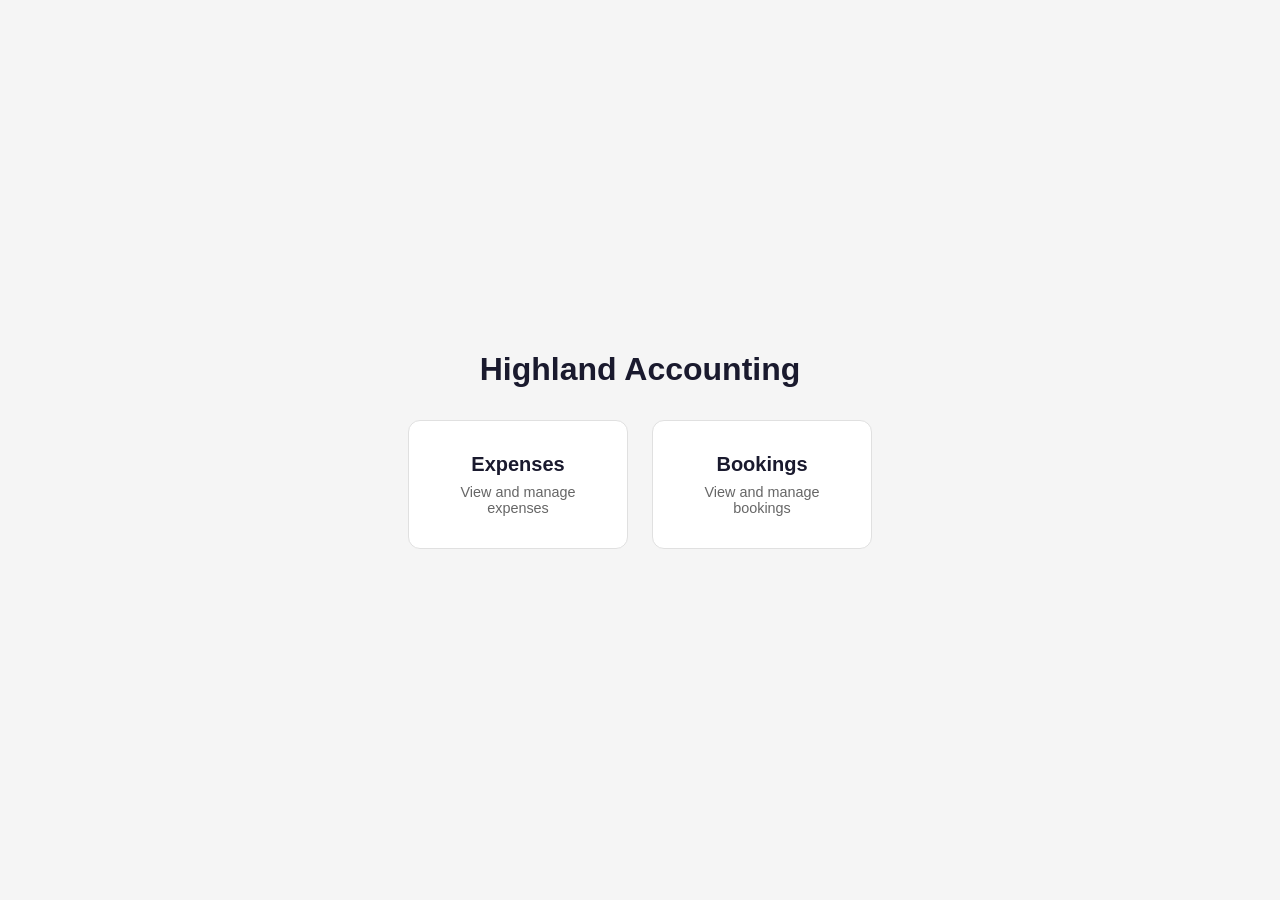
==== index.html @ dd103ff8 "Add initial site with home, expenses, and bookings pages" ====
<!DOCTYPE html>
<html lang="en">
<head>
  <meta charset="UTF-8">
  <meta name="viewport" content="width=device-width, initial-scale=1.0">
  <title>Highland Accounting</title>
  <link rel="stylesheet" href="style.css">
</head>
<body>
  <div class="container">
    <h1>Highland Accounting</h1>
    <nav>
      <a href="expenses.html" class="card">
        <h2>Expenses</h2>
        <p>View and manage expenses</p>
      </a>
      <a href="bookings.html" class="card">
        <h2>Bookings</h2>
        <p>View and manage bookings</p>
      </a>
    </nav>
  </div>
</body>
</html>
---- style.css ----
* {
  margin: 0;
  padding: 0;
  box-sizing: border-box;
}

body {
  font-family: -apple-system, BlinkMacSystemFont, 'Segoe UI', Roboto, sans-serif;
  background: #f5f5f5;
  color: #333;
  min-height: 100vh;
  display: flex;
  align-items: center;
  justify-content: center;
}

.container {
  max-width: 600px;
  width: 100%;
  padding: 2rem;
  text-align: center;
}

h1 {
  font-size: 2rem;
  margin-bottom: 2rem;
  color: #1a1a2e;
}

nav {
  display: flex;
  gap: 1.5rem;
  justify-content: center;
  flex-wrap: wrap;
}

.card {
  display: block;
  background: #fff;
  border: 1px solid #e0e0e0;
  border-radius: 12px;
  padding: 2rem;
  width: 220px;
  text-decoration: none;
  color: #333;
  transition: box-shadow 0.2s, transform 0.2s;
}

.card:hover {
  box-shadow: 0 4px 16px rgba(0,0,0,0.1);
  transform: translateY(-2px);
}

.card h2 {
  font-size: 1.25rem;
  margin-bottom: 0.5rem;
  color: #1a1a2e;
}

.card p {
  font-size: 0.9rem;
  color: #666;
}

.back {
  display: inline-block;
  margin-bottom: 1.5rem;
  color: #555;
  text-decoration: none;
  font-size: 0.95rem;
}

.back:hover {
  color: #1a1a2e;
}

p {
  color: #666;
  font-size: 1rem;
}
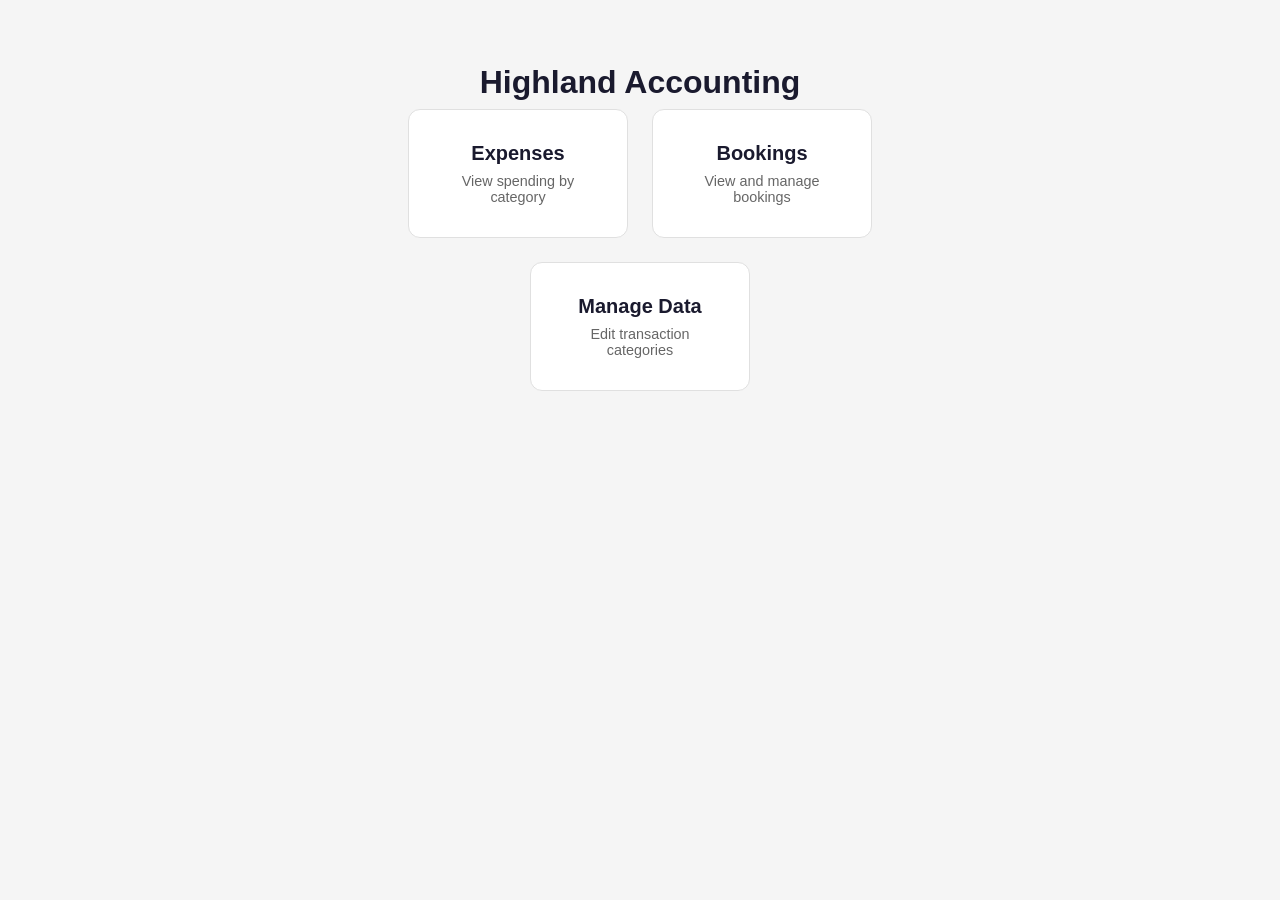
==== commit ce95f6f0: "Add manage page, move data to JSON, support category editing" ====
--- a/index.html
+++ b/index.html
@@ -12,12 +12,16 @@
     <nav>
       <a href="expenses.html" class="card">
         <h2>Expenses</h2>
-        <p>View and manage expenses</p>
+        <p>View spending by category</p>
       </a>
       <a href="bookings.html" class="card">
         <h2>Bookings</h2>
         <p>View and manage bookings</p>
       </a>
+      <a href="manage.html" class="card">
+        <h2>Manage Data</h2>
+        <p>Edit transaction categories</p>
+      </a>
     </nav>
   </div>
 </body>
--- a/style.css
+++ b/style.css
@@ -10,8 +10,9 @@
   color: #333;
   min-height: 100vh;
   display: flex;
-  align-items: center;
+  align-items: flex-start;
   justify-content: center;
+  padding: 2rem 1rem;
 }
 
 .container {
@@ -21,10 +22,21 @@
   text-align: center;
 }
 
+.container.wide {
+  max-width: 900px;
+  text-align: left;
+}
+
 h1 {
   font-size: 2rem;
-  margin-bottom: 2rem;
-  color: #1a1a2e;
+  margin-bottom: 0.5rem;
+  color: #1a1a2e;
+}
+
+.subtitle {
+  color: #888;
+  margin-bottom: 1.5rem;
+  font-size: 0.95rem;
 }
 
 nav {
@@ -74,7 +86,390 @@
   color: #1a1a2e;
 }
 
+/* Filters */
+.filters {
+  display: flex;
+  flex-wrap: wrap;
+  gap: 0.5rem;
+  margin-bottom: 1.5rem;
+  align-items: center;
+}
+
+.filter-btn {
+  padding: 0.45rem 1rem;
+  border: 1px solid #ddd;
+  background: #fff;
+  border-radius: 6px;
+  cursor: pointer;
+  font-size: 0.85rem;
+  color: #555;
+  transition: all 0.15s;
+}
+
+.filter-btn:hover {
+  border-color: #1a1a2e;
+  color: #1a1a2e;
+}
+
+.filter-btn.active {
+  background: #1a1a2e;
+  color: #fff;
+  border-color: #1a1a2e;
+}
+
+.custom-range {
+  display: flex;
+  align-items: center;
+  gap: 0.4rem;
+  margin-left: auto;
+}
+
+.custom-range input[type="date"] {
+  padding: 0.4rem 0.5rem;
+  border: 1px solid #ddd;
+  border-radius: 6px;
+  font-size: 0.82rem;
+  color: #555;
+}
+
+.custom-range span {
+  color: #999;
+  font-size: 0.82rem;
+}
+
+/* Summary bar */
+.summary-bar {
+  display: flex;
+  justify-content: space-between;
+  align-items: center;
+  background: #fff;
+  border: 1px solid #e0e0e0;
+  border-radius: 10px;
+  padding: 1rem 1.5rem;
+  margin-bottom: 1.5rem;
+}
+
+.summary-total {
+  font-size: 1.1rem;
+  color: #333;
+}
+
+.summary-total strong {
+  font-size: 1.4rem;
+  color: #1a1a2e;
+}
+
+.summary-count {
+  color: #888;
+  font-size: 0.9rem;
+}
+
+.summary-period {
+  color: #aaa;
+  font-size: 0.85rem;
+  font-style: italic;
+}
+
+/* Category rows */
+.cat-row {
+  background: #fff;
+  border: 1px solid #ececec;
+  border-radius: 8px;
+  padding: 0.9rem 1.2rem;
+  margin-bottom: 0.6rem;
+}
+
+.cat-header {
+  display: flex;
+  align-items: center;
+  margin-bottom: 0.4rem;
+  cursor: pointer;
+  user-select: none;
+}
+
+.cat-header:hover .cat-name {
+  color: #3a3a5e;
+}
+
+.cat-toggle {
+  font-size: 0.7rem;
+  margin-right: 0.6rem;
+  color: #aaa;
+  width: 12px;
+}
+
+.cat-name {
+  font-weight: 600;
+  font-size: 0.92rem;
+  color: #1a1a2e;
+  flex: 1;
+  transition: color 0.15s;
+}
+
+.cat-meta {
+  color: #aaa;
+  font-size: 0.8rem;
+  margin-right: 1rem;
+}
+
+.cat-amount {
+  font-weight: 700;
+  font-size: 0.95rem;
+  color: #1a1a2e;
+  font-variant-numeric: tabular-nums;
+}
+
+.cat-amount.negative {
+  color: #c0392b;
+}
+
+.cat-bar-bg {
+  height: 6px;
+  background: #f0f0f0;
+  border-radius: 3px;
+  overflow: hidden;
+}
+
+.cat-bar {
+  height: 100%;
+  background: linear-gradient(90deg, #1a1a2e, #3a3a5e);
+  border-radius: 3px;
+  transition: width 0.3s ease;
+}
+
+/* Drill-down detail table */
+.cat-detail {
+  margin-top: 0.75rem;
+  border-top: 1px solid #f0f0f0;
+  padding-top: 0.75rem;
+}
+
+.cat-detail table {
+  width: 100%;
+  border-collapse: collapse;
+}
+
+.cat-detail thead {
+  background: #f7f7f7;
+}
+
+.cat-detail th {
+  padding: 0.5rem 0.75rem;
+  text-align: left;
+  font-weight: 600;
+  font-size: 0.78rem;
+  text-transform: uppercase;
+  letter-spacing: 0.03em;
+  color: #888;
+  border-bottom: 1px solid #eee;
+}
+
+.cat-detail td {
+  padding: 0.4rem 0.75rem;
+  font-size: 0.85rem;
+  border-bottom: 1px solid #f5f5f5;
+  color: #444;
+}
+
+.cat-detail tbody tr:hover {
+  background: #fafafa;
+}
+
+.cat-detail .amount,
+.amount {
+  text-align: right;
+  font-variant-numeric: tabular-nums;
+}
+
+.cat-detail th.amount {
+  text-align: right;
+}
+
+.negative {
+  color: #c0392b;
+}
+
+.footer-note {
+  text-align: center;
+  color: #aaa;
+  font-size: 0.8rem;
+  margin-top: 1.5rem;
+}
+
 p {
   color: #666;
   font-size: 1rem;
+}
+
+/* Manage page */
+.manage-toolbar {
+  display: flex;
+  justify-content: space-between;
+  align-items: center;
+  flex-wrap: wrap;
+  gap: 0.75rem;
+  margin-bottom: 1rem;
+}
+
+.manage-search input {
+  padding: 0.5rem 0.75rem;
+  border: 1px solid #ddd;
+  border-radius: 6px;
+  font-size: 0.9rem;
+  width: 300px;
+  max-width: 100%;
+}
+
+.manage-info {
+  display: flex;
+  align-items: center;
+  gap: 0.5rem;
+  color: #888;
+  font-size: 0.85rem;
+}
+
+.manage-table-wrap {
+  background: #fff;
+  border: 1px solid #e0e0e0;
+  border-radius: 10px;
+  overflow: hidden;
+  margin-bottom: 1rem;
+  max-height: 70vh;
+  overflow-y: auto;
+}
+
+#txnTable {
+  width: 100%;
+  border-collapse: collapse;
+}
+
+#txnTable thead {
+  background: #1a1a2e;
+  color: #fff;
+  position: sticky;
+  top: 0;
+  z-index: 1;
+}
+
+#txnTable th {
+  padding: 0.7rem 1rem;
+  text-align: left;
+  font-weight: 600;
+  font-size: 0.82rem;
+  text-transform: uppercase;
+  letter-spacing: 0.03em;
+}
+
+#txnTable td {
+  padding: 0.55rem 1rem;
+  font-size: 0.88rem;
+  border-bottom: 1px solid #f0f0f0;
+}
+
+.txn-row {
+  cursor: pointer;
+  transition: background 0.1s;
+}
+
+.txn-row:hover {
+  background: #f0f4ff;
+}
+
+.txn-row.edited {
+  background: #fffbe6;
+}
+
+.txn-row.edited:hover {
+  background: #fff3c4;
+}
+
+.edit-badge {
+  display: inline-block;
+  background: #f0ad4e;
+  color: #fff;
+  font-size: 0.65rem;
+  padding: 0.1rem 0.4rem;
+  border-radius: 3px;
+  margin-left: 0.3rem;
+  vertical-align: middle;
+  font-weight: 600;
+  text-transform: uppercase;
+}
+
+.cat-cell {
+  max-width: 250px;
+}
+
+/* Modal */
+.modal {
+  position: fixed;
+  top: 0; left: 0; right: 0; bottom: 0;
+  background: rgba(0,0,0,0.4);
+  display: flex;
+  align-items: center;
+  justify-content: center;
+  z-index: 100;
+}
+
+.modal.hidden {
+  display: none;
+}
+
+.modal-content {
+  background: #fff;
+  border-radius: 12px;
+  padding: 2rem;
+  width: 420px;
+  max-width: 90vw;
+  box-shadow: 0 8px 32px rgba(0,0,0,0.15);
+}
+
+.modal-content h3 {
+  margin-bottom: 1.25rem;
+  color: #1a1a2e;
+  font-size: 1.15rem;
+}
+
+.modal-field {
+  margin-bottom: 1rem;
+}
+
+.modal-field label {
+  display: block;
+  font-size: 0.8rem;
+  font-weight: 600;
+  color: #888;
+  text-transform: uppercase;
+  letter-spacing: 0.03em;
+  margin-bottom: 0.3rem;
+}
+
+.modal-field span {
+  font-size: 0.95rem;
+  color: #333;
+}
+
+.modal-field select,
+.modal-field input[type="text"] {
+  width: 100%;
+  padding: 0.5rem 0.6rem;
+  border: 1px solid #ddd;
+  border-radius: 6px;
+  font-size: 0.9rem;
+}
+
+.modal-actions {
+  display: flex;
+  justify-content: flex-end;
+  gap: 0.5rem;
+  margin-top: 1.5rem;
+}
+
+/* Responsive */
+@media (max-width: 640px) {
+  .filters { flex-direction: column; }
+  .custom-range { margin-left: 0; flex-wrap: wrap; }
+  .summary-bar { flex-direction: column; gap: 0.5rem; text-align: center; }
+  .manage-toolbar { flex-direction: column; }
+  .manage-search input { width: 100%; }
 }
